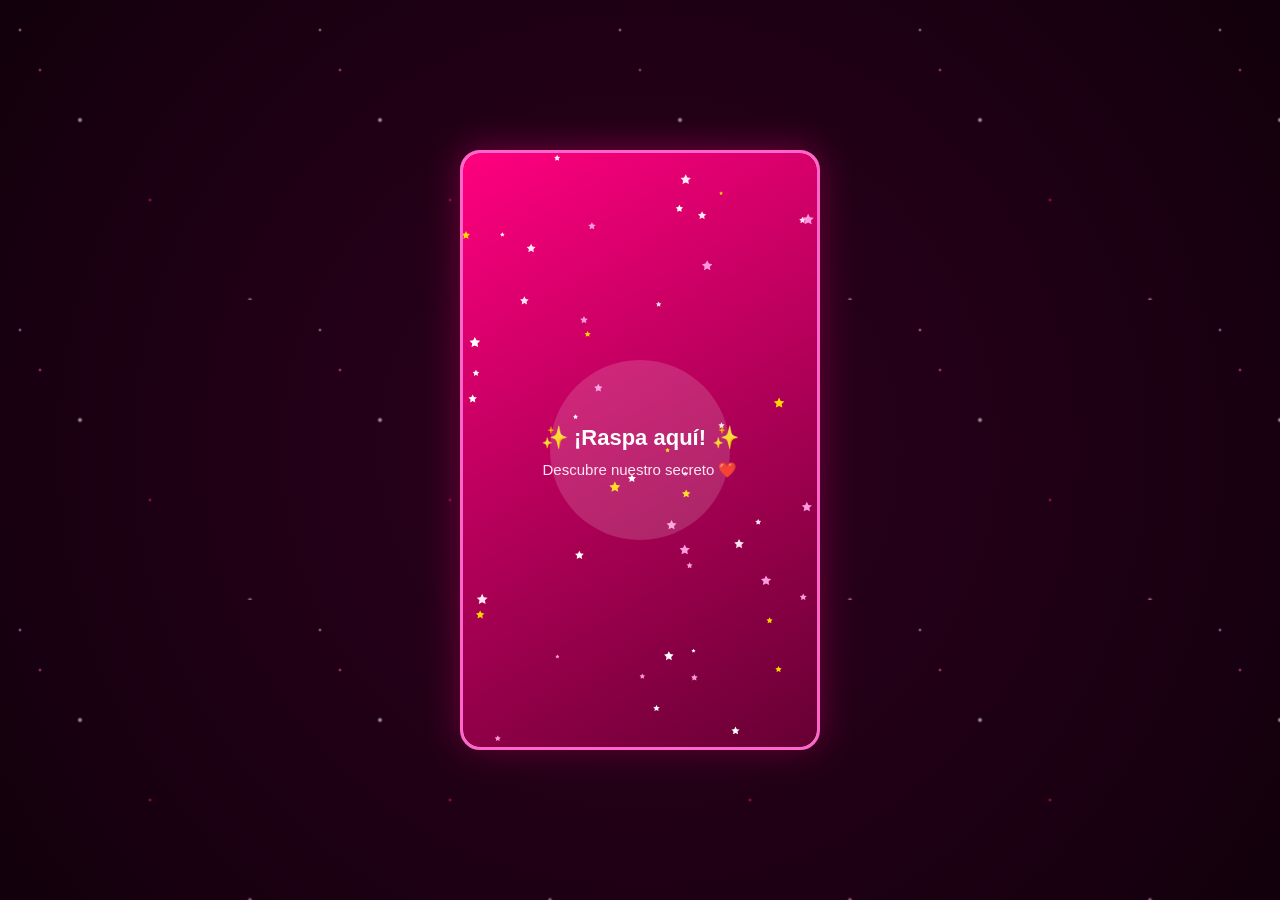
==== index.html @ 9d667f9c "Update and rename Index.html to index.html" ====
<!DOCTYPE html>
<html lang="es">
<head>
  <meta charset="UTF-8">
  <meta name="viewport" content="width=device-width, initial-scale=1.0">
  <title>karol</title>
  <link rel="stylesheet" href="style.css">
</head>
<body>

  <!-- Partículas de fondo -->
  <div id="star-bg"></div>

  <div class="card-container">
    <!-- Contenido oculto que se revela al raspar -->
    <div class="revealed-content">
      <div class="photo-frame">
        <img src="foto1.jpg" alt="Nuestra Foto" class="love-photo">
      </div>
      <h2 class="love-text">¡Te amo muchísimo! ❤️</h2>
      
      <!-- Contenedor con scroll para el poema largo -->
      <div class="poem-container">
        <p class="love-subtext" id="typewriterText"></p>
      </div>
    </div>

    <!-- Capa fucsia estrellada que se raspa -->
    <canvas id="scratchCanvas"></canvas>
  </div>

  <!-- Audio que se reproduce al raspar -->
  <audio id="bgMusic" src="sabes.mp3" loop></audio>

  <script src="script.js"></script>
</body>
</html>
---- style.css ----
* {
  box-sizing: border-box;
  margin: 0;
  padding: 0;
}

body {
  display: flex;
  justify-content: center;
  align-items: center;
  min-height: 100vh;
  background: radial-gradient(circle at center, #2e001f 0%, #12000c 100%);
  font-family: 'Segoe UI', Tahoma, Geneva, Verdana, sans-serif;
  overflow-y: auto;
  padding: 20px 0;
  position: relative;
}

/* Fondo con destellos estrellados */
#star-bg {
  position: fixed;
  top: 0;
  left: 0;
  width: 100%;
  height: 100%;
  pointer-events: none;
  background-image: 
    radial-gradient(2px 2px at 20px 30px, #ffb3ec, rgba(0,0,0,0)),
    radial-gradient(2px 2px at 40px 70px, #ff66cc, rgba(0,0,0,0)),
    radial-gradient(3px 3px at 80px 120px, #fff, rgba(0,0,0,0)),
    radial-gradient(2px 2px at 150px 200px, #ff1a8c, rgba(0,0,0,0)),
    radial-gradient(3px 3px at 250px 300px, #ff99dd, rgba(0,0,0,0));
  background-repeat: repeat;
  background-size: 300px 300px;
  opacity: 0.7;
  animation: twinkle 4s infinite alternate ease-in-out;
}

@keyframes twinkle {
  0% { opacity: 0.4; transform: scale(1); }
  100% { opacity: 0.8; transform: scale(1.02); }
}

/* Contenedor de la Tarjeta */
.card-container {
  position: relative;
  width: 360px;
  height: 600px;
  border-radius: 20px;
  overflow: hidden;
  box-shadow: 0 0 35px rgba(255, 0, 128, 0.4), 0 10px 25px rgba(0, 0, 0, 0.5);
  background: #ffffff;
  border: 3px solid #ff66cc;
  z-index: 10;
}

/* Contenido oculto */
.revealed-content {
  position: absolute;
  top: 0;
  left: 0;
  width: 100%;
  height: 100%;
  display: flex;
  flex-direction: column;
  align-items: center;
  padding: 20px 16px;
  text-align: center;
  background: linear-gradient(135deg, #fff0f6 0%, #ffdeeb 100%);
  z-index: 1;
}

/* Marco original de la foto (238px x 220px) */
.photo-frame {
  width: 238px;
  height: 220px;
  border-radius: 15px;
  overflow: hidden;
  border: 4px solid #ff1a8c;
  box-shadow: 0 8px 20px rgba(255, 26, 140, 0.3);
  margin-bottom: 10px;
  flex-shrink: 0;
}

.love-photo {
  width: 100%;
  height: 100%;
  object-fit: cover; /* Mantiene la proporción de la foto sin deformarla */
  
  /* AJUSTA LA POSICIÓN DE LA CARA AQUÍ: */
  object-position: center top; /* O prueba con: 50% 20% */
}


.love-text {
  color: #b30059;
  font-size: 1.35rem;
  font-weight: 700;
  margin-bottom: 8px;
  text-shadow: 0 2px 4px rgba(255, 179, 217, 0.5);
  flex-shrink: 0;
}

/* Caja de poema interactiva con scroll táctil permitido */
.poem-container {
  width: 100%;
  flex-grow: 1;
  overflow-y: auto;
  padding: 12px 14px;
  background: rgba(255, 255, 255, 0.85);
  border-radius: 12px;
  border: 1px solid #ff99dd;
  -webkit-overflow-scrolling: touch;
  position: relative;
  z-index: 10;
}

.poem-container::-webkit-scrollbar {
  width: 6px;
}
.poem-container::-webkit-scrollbar-thumb {
  background: #ff66cc;
  border-radius: 10px;
}

.love-subtext {
  color: #660033;
  font-size: 0.9rem;
  line-height: 1.55;
  font-weight: 500;
  white-space: pre-line;
  text-align: center;
}

/* Cursor de escritura */
.love-subtext.typing::after {
  content: '|';
  color: #ff007f;
  animation: blink 0.7s infinite;
}

@keyframes blink {
  0%, 100% { opacity: 1; }
  50% { opacity: 0; }
}

/* Canvas interactivo rascable */
#scratchCanvas {
  position: absolute;
  top: 0;
  left: 0;
  width: 100%;
  height: 100%;
  cursor: pointer;
  z-index: 20;
  touch-action: none;
  transition: opacity 0.8s ease;
}

/* Clase que desactiva el canvas para que se pueda deslizar el poema */
#scratchCanvas.disabled {
  opacity: 0;
  pointer-events: none !important;
}
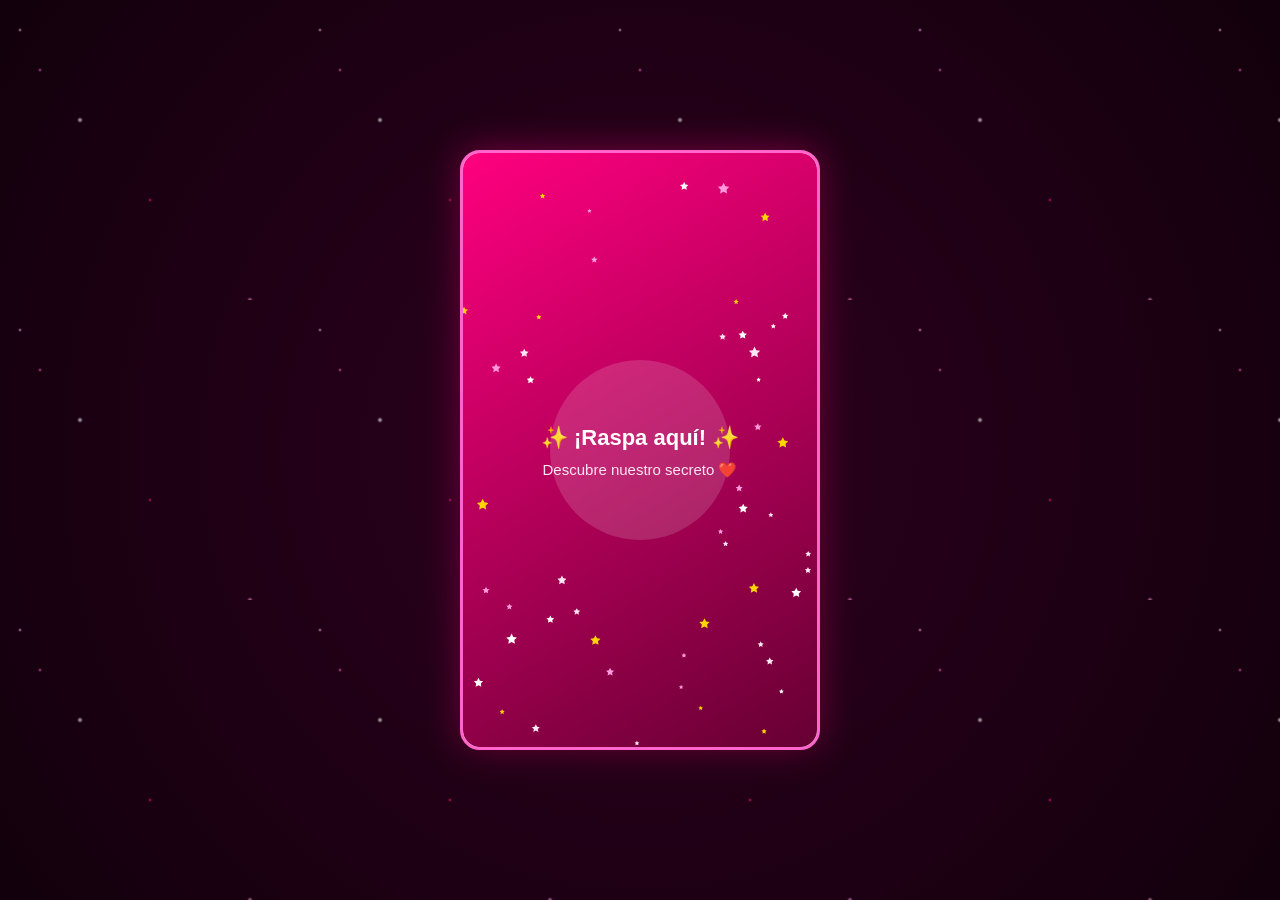
==== commit 945d50e7: "Update index.html" ====
--- a/index.html
+++ b/index.html
@@ -17,7 +17,7 @@
       <div class="photo-frame">
         <img src="foto1.jpg" alt="Nuestra Foto" class="love-photo">
       </div>
-      <h2 class="love-text">¡Te amo muchísimo! ❤️</h2>
+      <h2 class="love-text">¡Te quiero mucho y te extraño ! ❤️</h2>
       
       <!-- Contenedor con scroll para el poema largo -->
       <div class="poem-container">
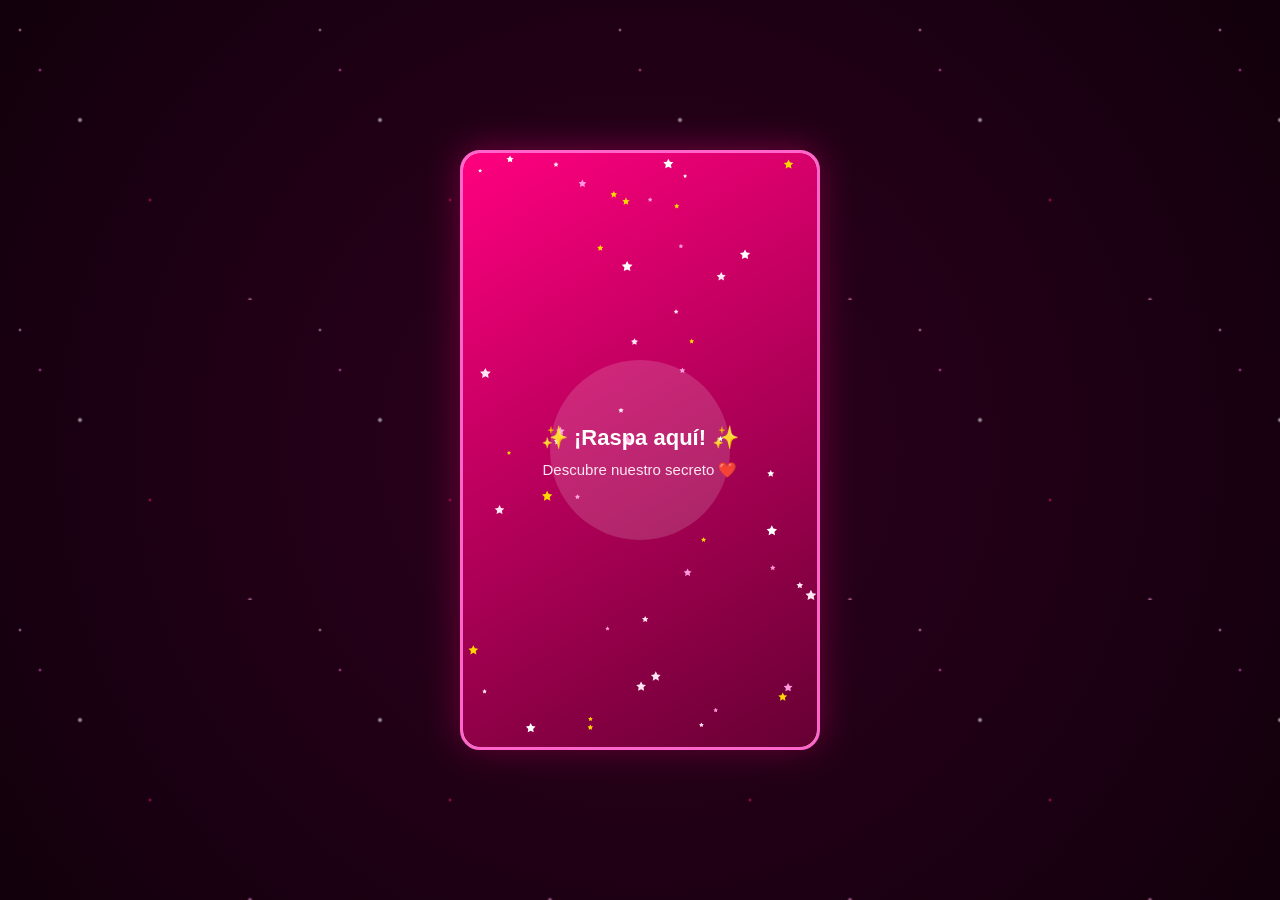
==== commit 43ebfaca: "Update index.html" ====
--- a/index.html
+++ b/index.html
@@ -3,7 +3,7 @@
 <head>
   <meta charset="UTF-8">
   <meta name="viewport" content="width=device-width, initial-scale=1.0">
-  <title>karol</title>
+  <title>Carol</title>
   <link rel="stylesheet" href="style.css">
 </head>
 <body>
